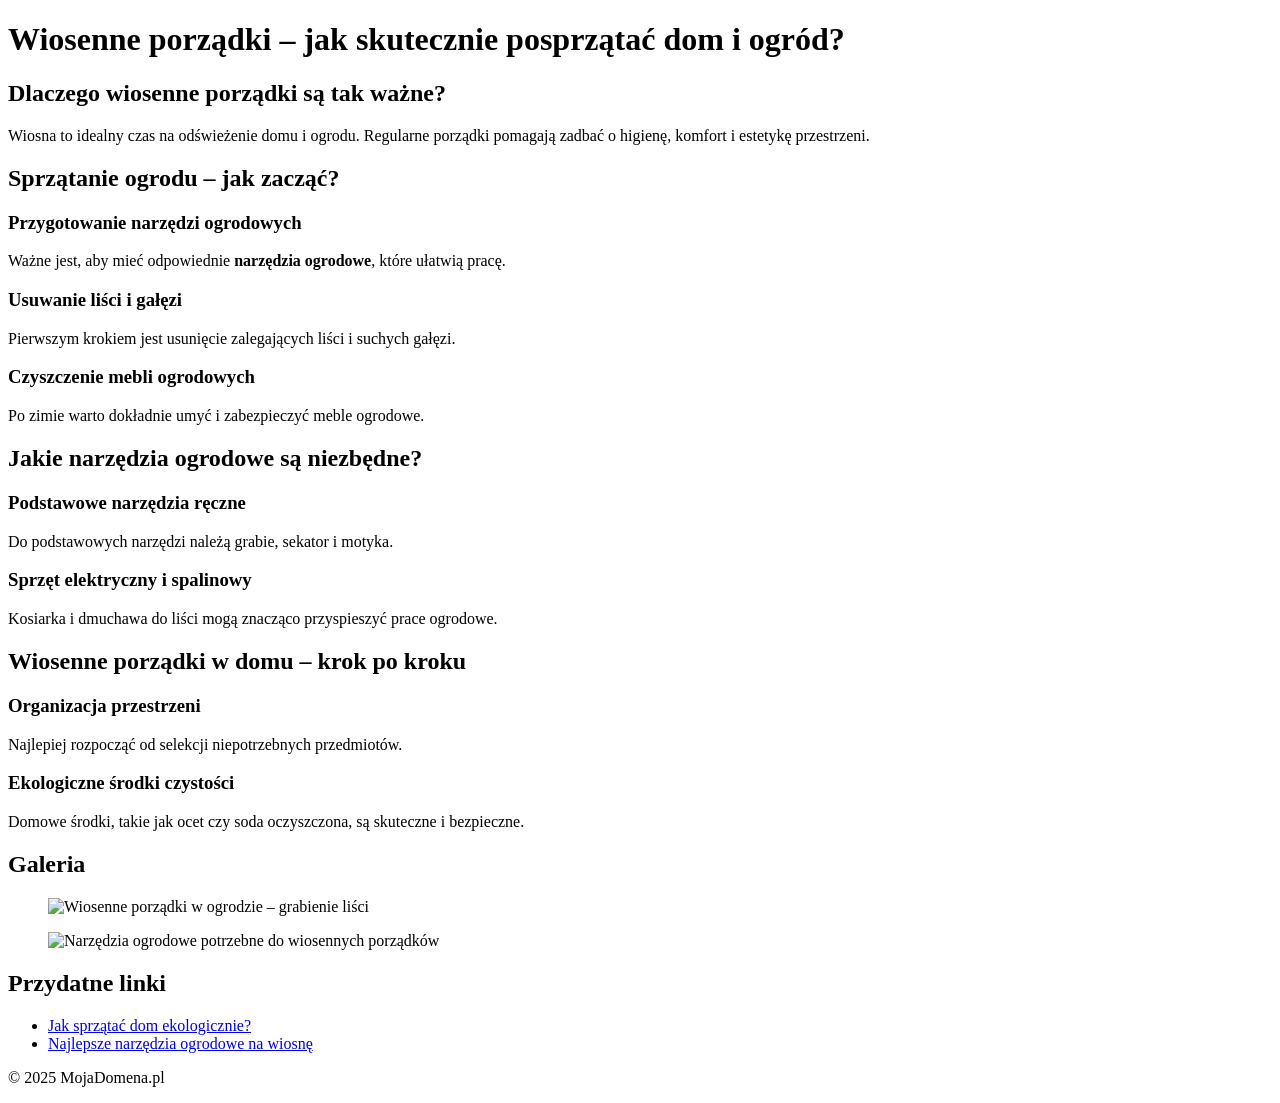
==== index.html @ 621d24b8 "Update and rename README.md to index.html" ====
<!DOCTYPE html>
<html lang="pl">
<head>
    <meta charset="UTF-8">
    <meta name="viewport" content="width=device-width, initial-scale=1.0">
    <meta name="description" content="Praktyczne porady dotyczące wiosennych porządków w domu i ogrodzie. Sprawdź, jakie narzędzia ogrodowe ułatwią sprzątanie!">
    <meta name="keywords" content="Wiosenne porządki, sprzątanie ogrodu, narzędzia ogrodowe">
    <title>Wiosenne porządki – skuteczne sprzątanie ogrodu i domu</title>
    <link rel="canonical" href="http://www.rafalkuczminskiogrody.com/wiosenne-porzadki-sprzatanie-ogrodu">
    <link rel="stylesheet" href="styles.css">
</head>
<body>
    <header>
        <h1>Wiosenne porządki – jak skutecznie posprzątać dom i ogród?</h1>
    </header>
    <main>
        <section>
            <h2>Dlaczego wiosenne porządki są tak ważne?</h2>
            <p>Wiosna to idealny czas na odświeżenie domu i ogrodu. Regularne porządki pomagają zadbać o higienę, komfort i estetykę przestrzeni.</p>
        </section>
        <section>
            <h2>Sprzątanie ogrodu – jak zacząć?</h2>
            <h3>Przygotowanie narzędzi ogrodowych</h3>
            <p>Ważne jest, aby mieć odpowiednie <strong>narzędzia ogrodowe</strong>, które ułatwią pracę.</p>
            <h3>Usuwanie liści i gałęzi</h3>
            <p>Pierwszym krokiem jest usunięcie zalegających liści i suchych gałęzi.</p>
            <h3>Czyszczenie mebli ogrodowych</h3>
            <p>Po zimie warto dokładnie umyć i zabezpieczyć meble ogrodowe.</p>
        </section>
        <section>
            <h2>Jakie narzędzia ogrodowe są niezbędne?</h2>
            <h3>Podstawowe narzędzia ręczne</h3>
            <p>Do podstawowych narzędzi należą grabie, sekator i motyka.</p>
            <h3>Sprzęt elektryczny i spalinowy</h3>
            <p>Kosiarka i dmuchawa do liści mogą znacząco przyspieszyć prace ogrodowe.</p>
        </section>
        <section>
            <h2>Wiosenne porządki w domu – krok po kroku</h2>
            <h3>Organizacja przestrzeni</h3>
            <p>Najlepiej rozpocząć od selekcji niepotrzebnych przedmiotów.</p>
            <h3>Ekologiczne środki czystości</h3>
            <p>Domowe środki, takie jak ocet czy soda oczyszczona, są skuteczne i bezpieczne.</p>
        </section>
        <section>
            <h2>Galeria</h2>
            <figure>
                <img src="images/wiosenne-porzadki-ogrod.jpg" alt="Wiosenne porządki w ogrodzie – grabienie liści" title="Jak skutecznie posprzątać ogród na wiosnę?">
            </figure>
            <figure>
                <img src="images/narzedzia-ogrodowe-wiosna.jpg" alt="Narzędzia ogrodowe potrzebne do wiosennych porządków" title="Najlepsze narzędzia ogrodowe na wiosnę">
            </figure>
        </section>
        <section>
            <h2>Przydatne linki</h2>
            <ul>
                <li><a href="http://ekodrogeria.pl/blog/eko-sprzatanie-skuteczne-sposoby-na-ekologiczne-czyszczenie-domu" target="_blank">Jak sprzątać dom ekologicznie?</a></li>
                <li><a href="http://www.fiskars.pl/produkty/ogrod" target="_blank">Najlepsze narzędzia ogrodowe na wiosnę</a></li>
            </ul>
        </section>
    </main>
    <footer>
        <p>&copy; 2025 MojaDomena.pl</p>
    </footer>
</body>
</html>
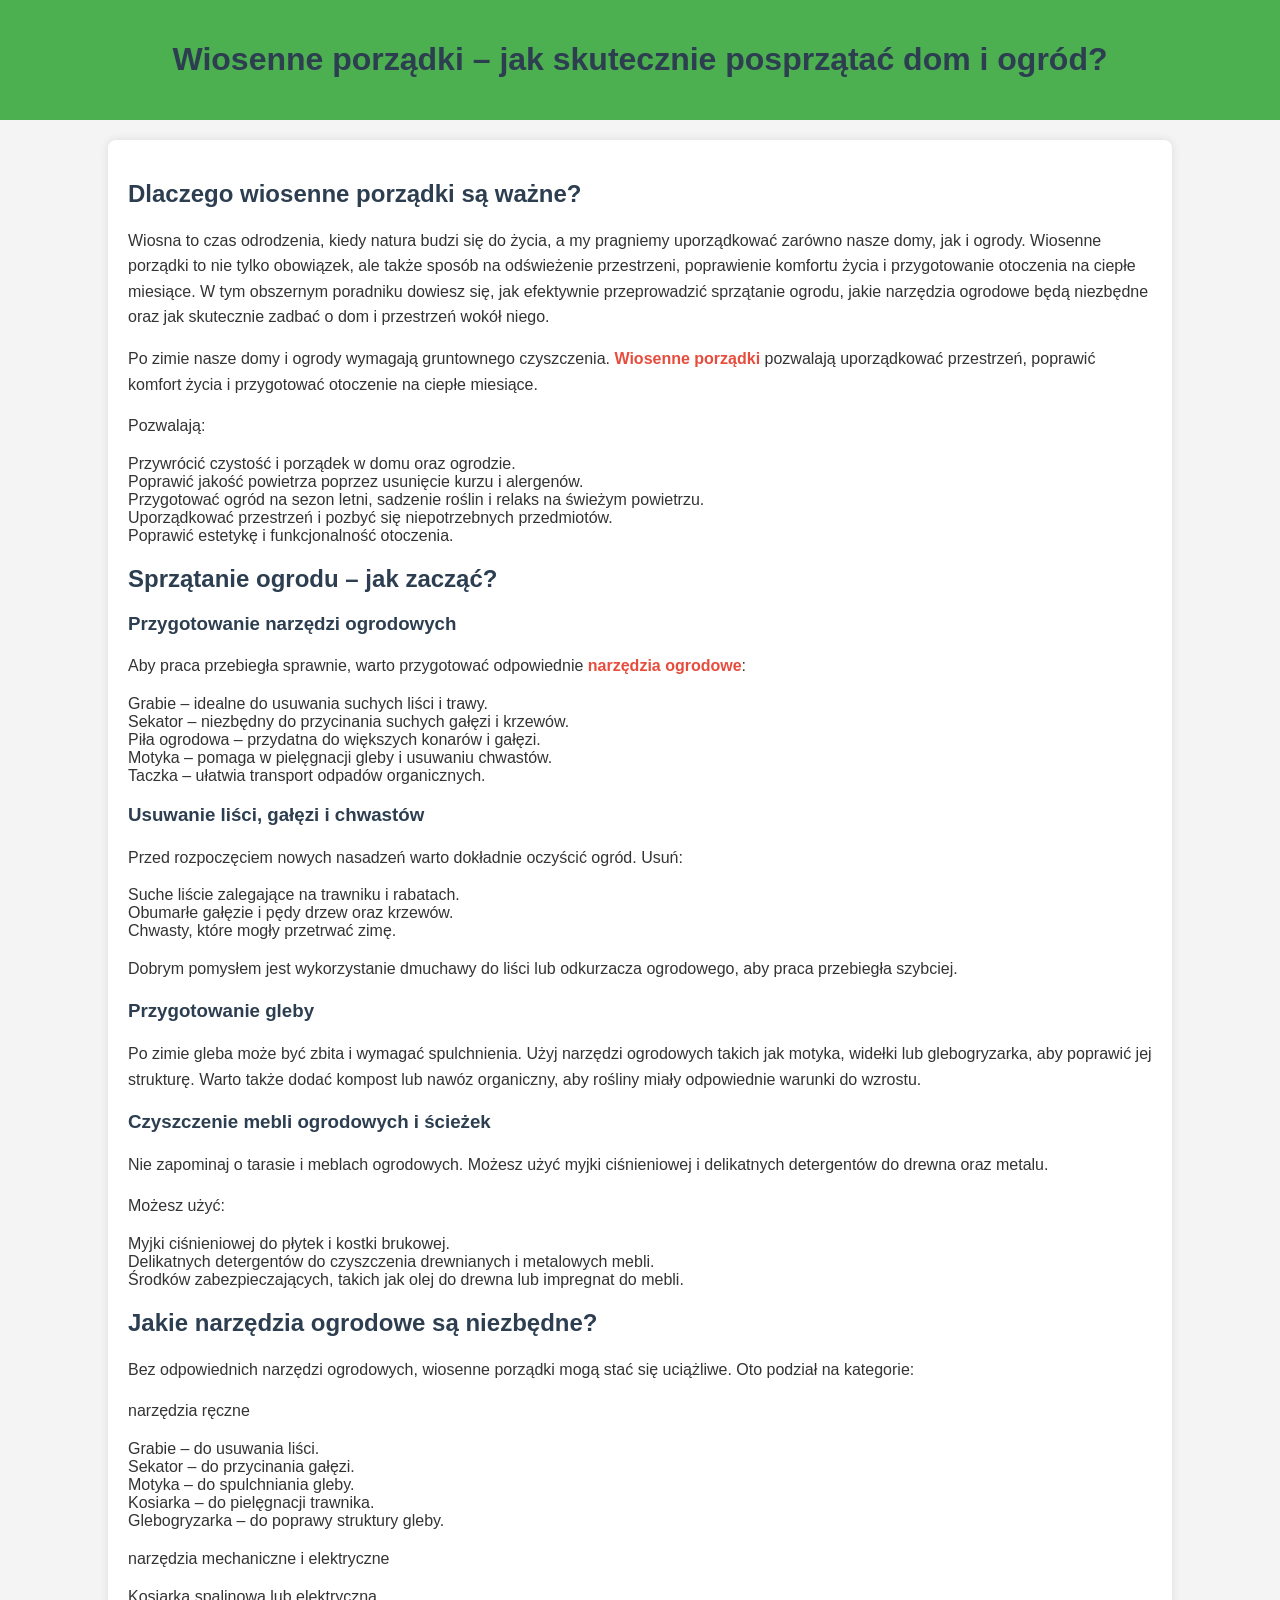
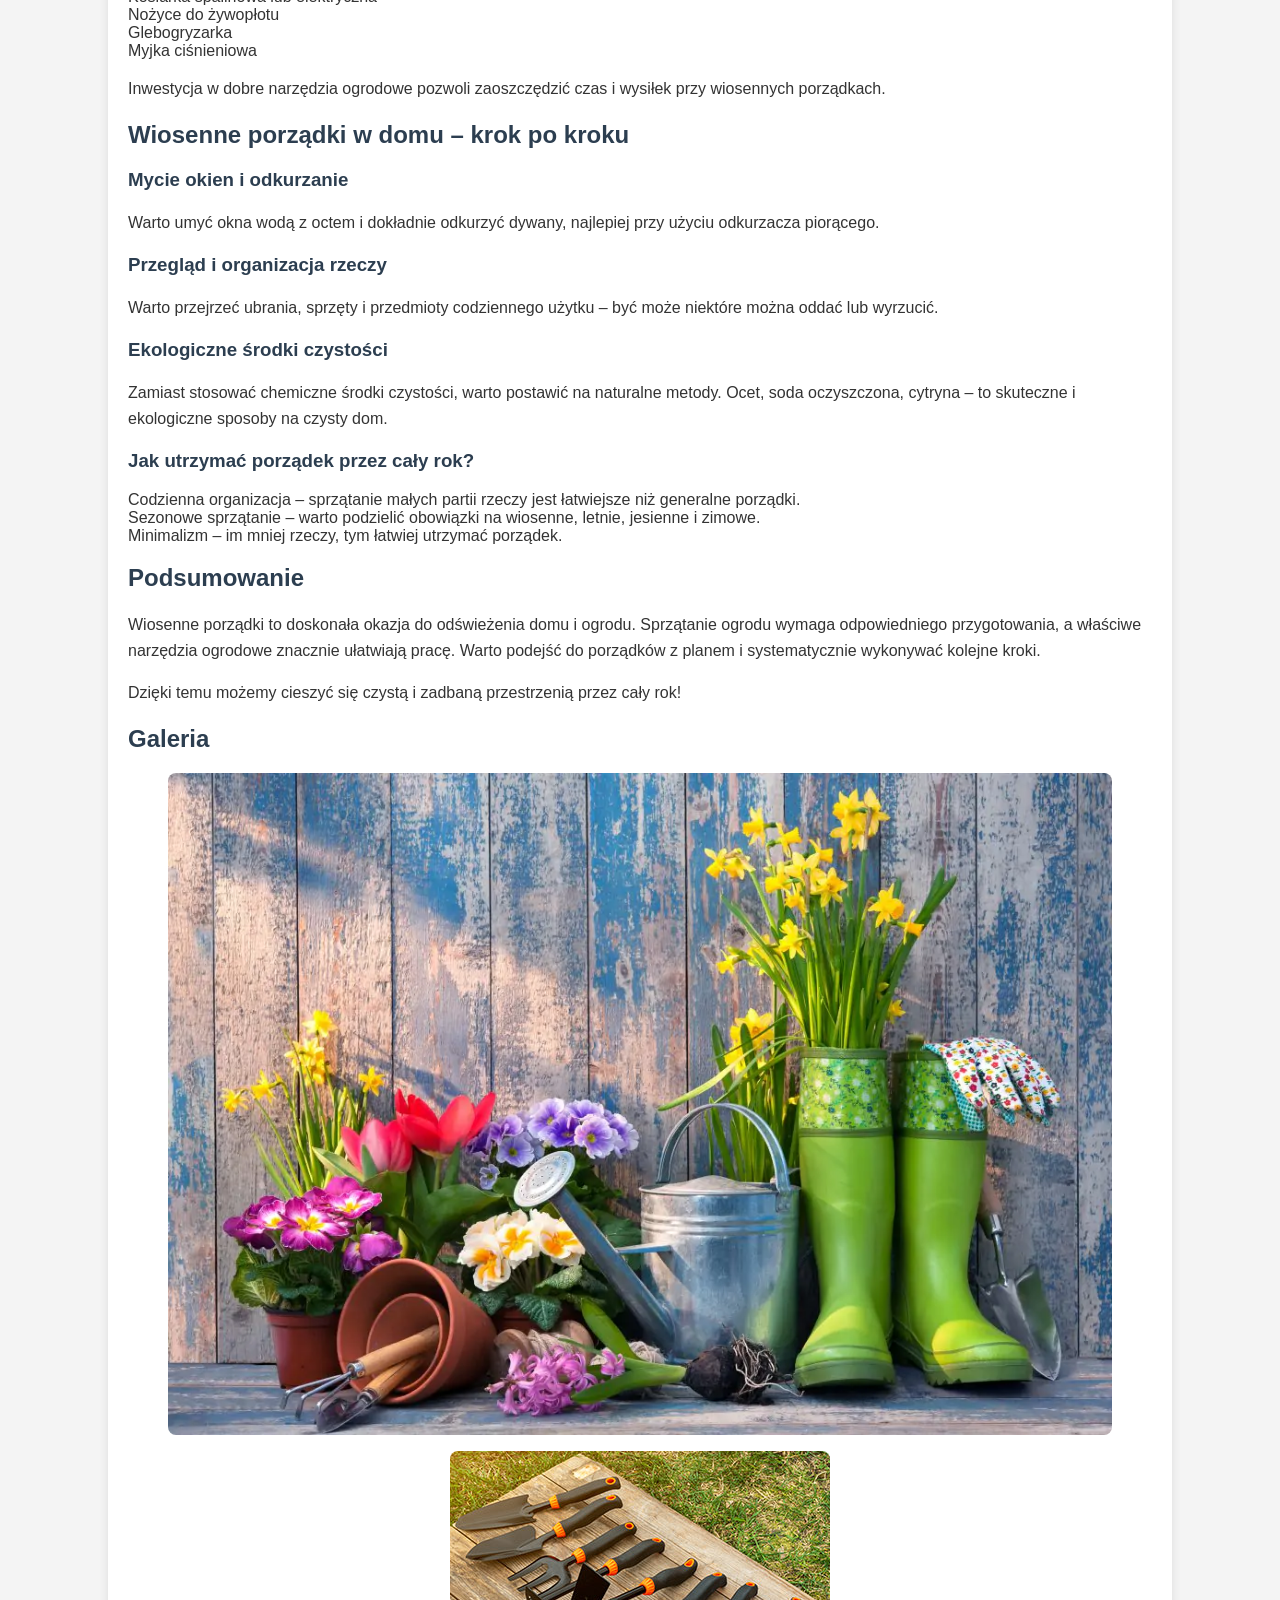
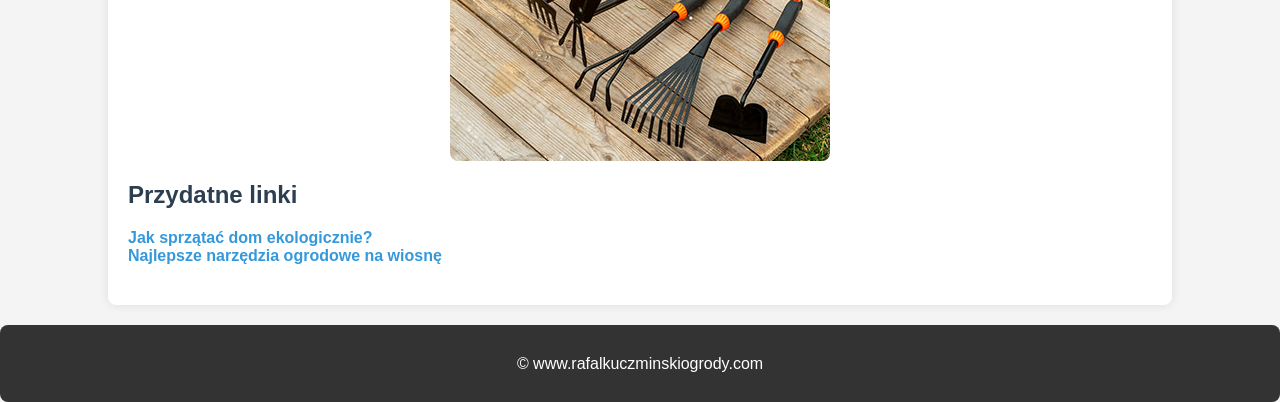
==== commit 4296f6ab: "Add files via upload" ====
--- a/index.html
+++ b/index.html
@@ -1,65 +1,136 @@
-<!DOCTYPE html>
-<html lang="pl">
-<head>
-    <meta charset="UTF-8">
-    <meta name="viewport" content="width=device-width, initial-scale=1.0">
-    <meta name="description" content="Praktyczne porady dotyczące wiosennych porządków w domu i ogrodzie. Sprawdź, jakie narzędzia ogrodowe ułatwią sprzątanie!">
-    <meta name="keywords" content="Wiosenne porządki, sprzątanie ogrodu, narzędzia ogrodowe">
-    <title>Wiosenne porządki – skuteczne sprzątanie ogrodu i domu</title>
-    <link rel="canonical" href="http://www.rafalkuczminskiogrody.com/wiosenne-porzadki-sprzatanie-ogrodu">
-    <link rel="stylesheet" href="styles.css">
-</head>
-<body>
-    <header>
-        <h1>Wiosenne porządki – jak skutecznie posprzątać dom i ogród?</h1>
-    </header>
-    <main>
-        <section>
-            <h2>Dlaczego wiosenne porządki są tak ważne?</h2>
-            <p>Wiosna to idealny czas na odświeżenie domu i ogrodu. Regularne porządki pomagają zadbać o higienę, komfort i estetykę przestrzeni.</p>
-        </section>
-        <section>
-            <h2>Sprzątanie ogrodu – jak zacząć?</h2>
-            <h3>Przygotowanie narzędzi ogrodowych</h3>
-            <p>Ważne jest, aby mieć odpowiednie <strong>narzędzia ogrodowe</strong>, które ułatwią pracę.</p>
-            <h3>Usuwanie liści i gałęzi</h3>
-            <p>Pierwszym krokiem jest usunięcie zalegających liści i suchych gałęzi.</p>
-            <h3>Czyszczenie mebli ogrodowych</h3>
-            <p>Po zimie warto dokładnie umyć i zabezpieczyć meble ogrodowe.</p>
-        </section>
-        <section>
-            <h2>Jakie narzędzia ogrodowe są niezbędne?</h2>
-            <h3>Podstawowe narzędzia ręczne</h3>
-            <p>Do podstawowych narzędzi należą grabie, sekator i motyka.</p>
-            <h3>Sprzęt elektryczny i spalinowy</h3>
-            <p>Kosiarka i dmuchawa do liści mogą znacząco przyspieszyć prace ogrodowe.</p>
-        </section>
-        <section>
-            <h2>Wiosenne porządki w domu – krok po kroku</h2>
-            <h3>Organizacja przestrzeni</h3>
-            <p>Najlepiej rozpocząć od selekcji niepotrzebnych przedmiotów.</p>
-            <h3>Ekologiczne środki czystości</h3>
-            <p>Domowe środki, takie jak ocet czy soda oczyszczona, są skuteczne i bezpieczne.</p>
-        </section>
-        <section>
-            <h2>Galeria</h2>
-            <figure>
-                <img src="images/wiosenne-porzadki-ogrod.jpg" alt="Wiosenne porządki w ogrodzie – grabienie liści" title="Jak skutecznie posprzątać ogród na wiosnę?">
-            </figure>
-            <figure>
-                <img src="images/narzedzia-ogrodowe-wiosna.jpg" alt="Narzędzia ogrodowe potrzebne do wiosennych porządków" title="Najlepsze narzędzia ogrodowe na wiosnę">
-            </figure>
-        </section>
-        <section>
-            <h2>Przydatne linki</h2>
-            <ul>
-                <li><a href="http://ekodrogeria.pl/blog/eko-sprzatanie-skuteczne-sposoby-na-ekologiczne-czyszczenie-domu" target="_blank">Jak sprzątać dom ekologicznie?</a></li>
-                <li><a href="http://www.fiskars.pl/produkty/ogrod" target="_blank">Najlepsze narzędzia ogrodowe na wiosnę</a></li>
-            </ul>
-        </section>
-    </main>
-    <footer>
-        <p>&copy; 2025 MojaDomena.pl</p>
-    </footer>
-</body>
-</html>
+<!DOCTYPE html>
+<html lang="pl">
+<head>
+    <meta charset="UTF-8">
+    <meta name="viewport" content="width=device-width, initial-scale=1.0">
+    <meta name="description" content="Praktyczne porady dotyczące wiosennych porządków w domu i ogrodzie. Sprawdź, jakie narzędzia ogrodowe ułatwią sprzątanie!">
+    <meta name="keywords" content="Wiosenne porządki, sprzątanie ogrodu, narzędzia ogrodowe">
+    <title>Wiosenne porządki – skuteczne sprzątanie ogrodu i domu</title>
+    <link rel="canonical" href="https://www.rafalkuczminskiogrody.com/wiosenne-porzadki-sprzatanie-ogrodu">
+    <link rel="stylesheet" href="styles.css">
+</head>
+<body>
+    <header>
+        <h1>Wiosenne porządki – jak skutecznie posprzątać dom i ogród?</h1>
+    </header>
+    <main>
+        <section>
+            <h2>Dlaczego wiosenne porządki są ważne?</h2>
+            <p>Wiosna to czas odrodzenia, kiedy natura budzi się do życia, a my pragniemy uporządkować zarówno nasze domy, jak i ogrody. Wiosenne porządki to nie tylko obowiązek, ale także sposób na odświeżenie przestrzeni, poprawienie komfortu życia i przygotowanie otoczenia na ciepłe miesiące. W tym obszernym poradniku dowiesz się, jak efektywnie przeprowadzić sprzątanie ogrodu, jakie narzędzia ogrodowe będą niezbędne oraz jak skutecznie zadbać o dom i przestrzeń wokół niego. 
+            
+            <p>Po zimie nasze domy i ogrody wymagają gruntownego czyszczenia. <strong>Wiosenne porządki</strong> pozwalają uporządkować przestrzeń, poprawić komfort życia i przygotować otoczenie na ciepłe miesiące.</p>
+            <p>Pozwalają:</p>
+            <ul>
+                <li>Przywrócić czystość i porządek w domu oraz ogrodzie.
+                <li>Poprawić jakość powietrza poprzez usunięcie kurzu i alergenów.</li>
+                <li>Przygotować ogród na sezon letni, sadzenie roślin i relaks na świeżym powietrzu.</li>
+                <li>Uporządkować przestrzeń i pozbyć się niepotrzebnych przedmiotów.</li>
+                <li>Poprawić estetykę i funkcjonalność otoczenia.</Li>
+        </section>
+        
+        
+        <section>
+            <h2>Sprzątanie ogrodu – jak zacząć?</h2>
+            
+            
+            <h3>Przygotowanie narzędzi ogrodowych</h3>
+            <p>Aby praca przebiegła sprawnie, warto przygotować odpowiednie <strong>narzędzia ogrodowe</strong>: 
+            <ul>
+                <li>Grabie – idealne do usuwania suchych liści i trawy.</li>
+                <li>Sekator – niezbędny do przycinania suchych gałęzi i krzewów.</li>
+                <li>Piła ogrodowa – przydatna do większych konarów i gałęzi.</li>
+                <li>Motyka – pomaga w pielęgnacji gleby i usuwaniu chwastów.</li>
+                <li>Taczka – ułatwia transport odpadów organicznych.</li>
+            </ul>
+           
+           
+            <h3>Usuwanie liści, gałęzi i chwastów</h3>
+            <p>Przed rozpoczęciem nowych nasadzeń warto dokładnie oczyścić ogród. Usuń:</p>
+            <ul>
+                <li>Suche liście zalegające na trawniku i rabatach.</li>
+                <li>Obumarłe gałęzie i pędy drzew oraz krzewów.</li>
+                <li>Chwasty, które mogły przetrwać zimę.</li>
+            </ul>
+            <p>Dobrym pomysłem jest wykorzystanie dmuchawy do liści lub odkurzacza ogrodowego, aby praca przebiegła szybciej.</p>
+            
+            <h3>Przygotowanie gleby</h3>
+            <p>Po zimie gleba może być zbita i wymagać spulchnienia. Użyj narzędzi ogrodowych takich jak motyka, widełki lub glebogryzarka, aby poprawić jej strukturę. Warto także dodać kompost lub nawóz organiczny, aby rośliny miały odpowiednie warunki do wzrostu.</p>
+            
+            
+            <h3>Czyszczenie mebli ogrodowych i ścieżek</h3>
+            <p>Nie zapominaj o tarasie i meblach ogrodowych. Możesz użyć myjki ciśnieniowej i delikatnych detergentów do drewna oraz metalu.</p>
+            <p>Możesz użyć:</p>
+            <ul>
+                <li>Myjki ciśnieniowej do płytek i kostki brukowej.</li>
+                <li>Delikatnych detergentów do czyszczenia drewnianych i metalowych mebli.</li>
+                <li>Środków zabezpieczających, takich jak olej do drewna lub impregnat do mebli.</li>
+            </ul>
+        </section>
+
+        <section>
+            <h2>Jakie narzędzia ogrodowe są niezbędne?</h2>
+            <p>Bez odpowiednich narzędzi ogrodowych, wiosenne porządki mogą stać się uciążliwe. Oto podział na kategorie:</p>
+            <p>narzędzia ręczne</p>
+            <ul>
+                <li>Grabie – do usuwania liści.</li>
+                <li>Sekator – do przycinania gałęzi.</li>
+                <li>Motyka – do spulchniania gleby.</li>
+                <li>Kosiarka – do pielęgnacji trawnika.</li>
+                <li>Glebogryzarka – do poprawy struktury gleby.</li>
+            </ul>
+            <p>narzędzia mechaniczne i elektryczne</p>
+            <ul>
+                <li>Kosiarka spalinowa lub elektryczna</li>
+                <li>Nożyce do żywopłotu</li>
+                <li>Glebogryzarka</li>
+                <li>Myjka ciśnieniowa</li>
+            </ul>
+            <p>Inwestycja w dobre narzędzia ogrodowe pozwoli zaoszczędzić czas i wysiłek przy wiosennych porządkach.</p>
+        </section>
+
+        <section>
+            <h2>Wiosenne porządki w domu – krok po kroku</h2>
+            <h3>Mycie okien i odkurzanie</h3>
+            <p>Warto umyć okna wodą z octem i dokładnie odkurzyć dywany, najlepiej przy użyciu odkurzacza piorącego.</p>
+            
+            <h3>Przegląd i organizacja rzeczy</h3>
+            <p>Warto przejrzeć ubrania, sprzęty i przedmioty codziennego użytku – być może niektóre można oddać lub wyrzucić.</p>
+
+            <h3>Ekologiczne środki czystości</h3>
+            <p>Zamiast stosować chemiczne środki czystości, warto postawić na naturalne metody. Ocet, soda oczyszczona, cytryna – to skuteczne i ekologiczne sposoby na czysty dom.</p>
+            
+            <h3>Jak utrzymać porządek przez cały rok?</h3>
+            <ul>
+                <li>Codzienna organizacja – sprzątanie małych partii rzeczy jest łatwiejsze niż generalne porządki.</li>
+                <li>Sezonowe sprzątanie – warto podzielić obowiązki na wiosenne, letnie, jesienne i zimowe.</li>
+                <li>Minimalizm – im mniej rzeczy, tym łatwiej utrzymać porządek.</li>
+            </ul>
+            <h2>Podsumowanie</h2>
+            <p>Wiosenne porządki to doskonała okazja do odświeżenia domu i ogrodu. Sprzątanie ogrodu wymaga odpowiedniego przygotowania, a właściwe narzędzia ogrodowe znacznie ułatwiają pracę. Warto podejść do porządków z planem i systematycznie wykonywać kolejne kroki.</p>
+            <p>Dzięki temu możemy cieszyć się czystą i zadbaną przestrzenią przez cały rok! </p>
+        </section>
+
+        <section>
+            <h2>Galeria</h2>
+            <figure>
+                <img src="images/wiosenne-porzadki-ogrod.jpg" alt="Wiosenne porządki w ogrodzie – grabienie liści" title="Jak skutecznie posprzątać ogród na wiosnę?">
+            </figure>
+            <figure>
+                <img src="images/narzedzia-ogrodowe-wiosna.jpg" alt="Narzędzia ogrodowe potrzebne do wiosennych porządków" title="Najlepsze narzędzia ogrodowe na wiosnę">
+            </figure>
+        </section>
+
+        <section>
+            <h2>Przydatne linki</h2>
+            <ul>
+                <li><a href="https://ekodrogeria.pl/blog/eko-sprzatanie-skuteczne-sposoby-na-ekologiczne-czyszczenie-domu" target="_blank">Jak sprzątać dom ekologicznie?</a></li>
+                <li><a href="https://www.superwnetrze.pl/rankingi/najlepsze-narzedzia-ogrodowe-ranking-narzedzia-ogrodowe" target="_blank">Najlepsze narzędzia ogrodowe na wiosnę</a></li>
+            </ul>
+        </section>
+    </main>
+
+    <footer>
+        <p>&copy; www.rafalkuczminskiogrody.com</p>
+    </footer>
+</body>
+</html>
--- a/styles.css
+++ b/styles.css
@@ -0,0 +1,71 @@
+body {
+    font-family: Arial, sans-serif;
+    margin: 0;
+    padding: 0;
+    background-color: #f4f4f4;
+    color: #333;
+}
+
+header {
+    background: #4CAF50;
+    color: white;
+    padding: 20px;
+    text-align: center;
+}
+
+main {
+    width: 80%;
+    margin: 20px auto;
+    background: white;
+    padding: 20px;
+    border-radius: 8px;
+    box-shadow: 0px 0px 10px rgba(0, 0, 0, 0.1);
+}
+
+h1, h2, h3 {
+    color: #2c3e50;
+}
+
+p {
+    line-height: 1.6;
+}
+
+strong {
+    color: #e74c3c;
+}
+
+section {
+    margin-bottom: 20px;
+}
+
+img {
+    max-width: 100%;
+    height: auto;
+    display: block;
+    margin: 10px auto;
+    border-radius: 8px;
+}
+
+ul {
+    list-style-type: none;
+    padding: 0;
+}
+
+ul li a {
+    text-decoration: none;
+    color: #3498db;
+    font-weight: bold;
+}
+
+ul li a:hover {
+    text-decoration: underline;
+}
+
+footer {
+    text-align: center;
+    padding: 10px;
+    background: #333;
+    color: white;
+    margin-top: 20px;
+    border-radius: 8px;
+}
